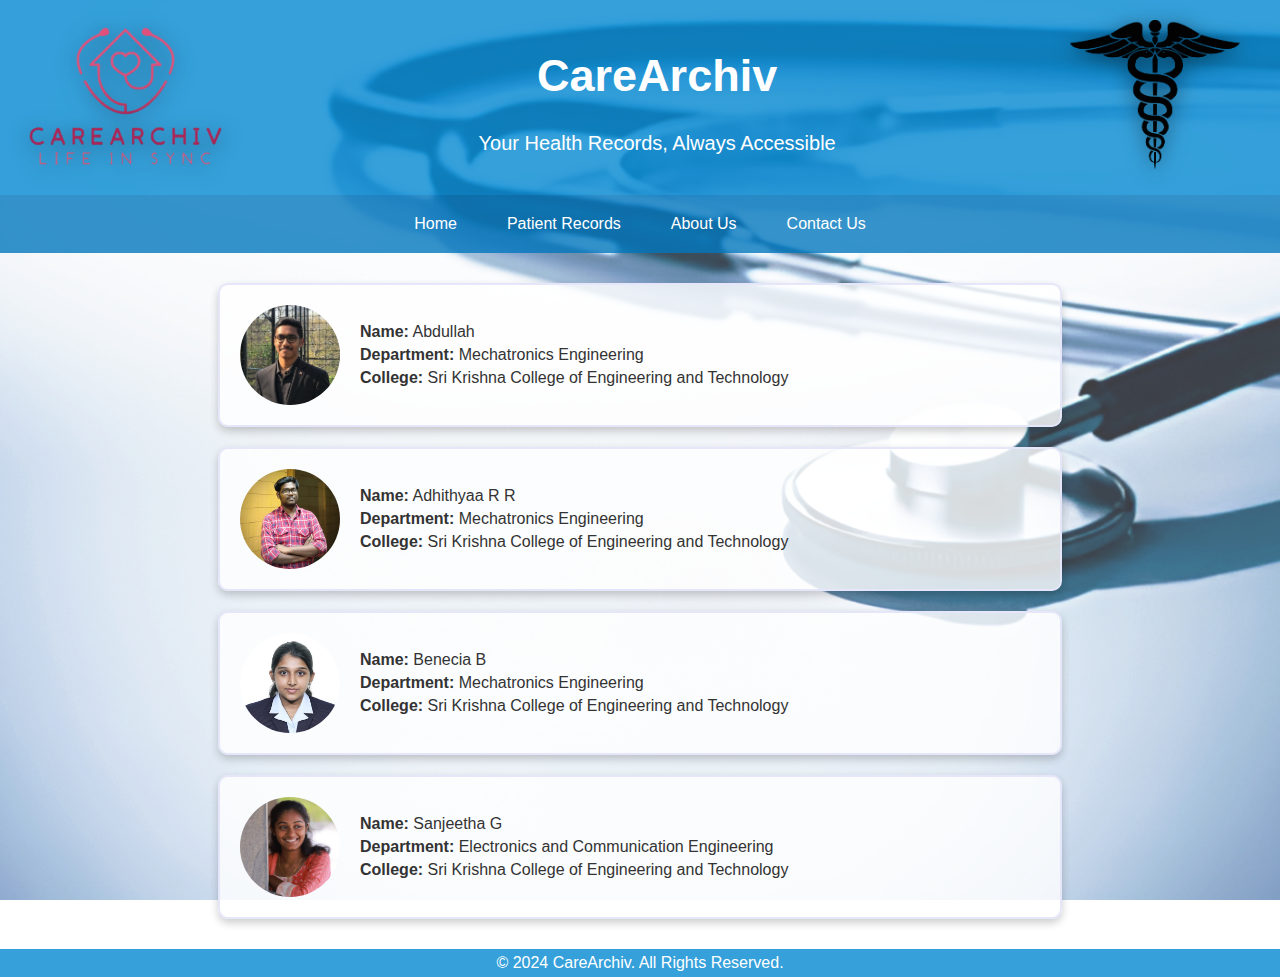
==== about.html @ 6587b3bd "Add files via upload" ====
<!DOCTYPE html>
<html lang="en">
<head>
    <meta charset="UTF-8">
    <meta name="viewport" content="width=device-width, initial-scale=1.0">
    <title>CareArchiv | About Us</title>
    <link rel="icon" href="icon.png" type="image/icon type">
    <link rel="stylesheet" href="styles.css">
</head>
<body>
    <header>
        <div>
            <img src = "ourlogo.png">
        </div>
        <div>
            <h1>CareArchiv</h1>
            <p>Your Health Records, Always Accessible</p>
        </div>
        <div>
            <img src = "snek.png">
        </div>
    </header>

    <nav>
        <a href="index.html">Home</a>
        <a href="display.html">Patient Records</a>
        <a href="about.html">About Us</a>
        <a href="contact.html">Contact Us</a>
    </nav>


    <div class="about-page">
        <div class="flex-container">
            <div class="flex-item">
                <img src="abdullah.jpg" alt="Photo 1" class="profile-photo">
                <div class="profile-info">
                    <p><strong>Name:</strong> Abdullah</p>
                    <p><strong>Department:</strong> Mechatronics Engineering</p>
                    <p><strong>College:</strong> Sri Krishna College of Engineering and Technology</p>
                </div>
            </div>
            <div class="flex-item">
                <img src="adithyaa.jpg" alt="Photo 2" class="profile-photo">
                <div class="profile-info">
                    <p><strong>Name:</strong> Adhithyaa R R</p>
                    <p><strong>Department:</strong> Mechatronics Engineering </p>
                    <p><strong>College:</strong> Sri Krishna College of Engineering and Technology</p>
                </div>
            </div>
            <div class="flex-item">
                <img src="benecia.jpg" alt="Photo 3" class="profile-photo">
                <div class="profile-info">
                    <p><strong>Name:</strong> Benecia B</p>
                    <p><strong>Department:</strong> Mechatronics Engineering</p>
                    <p><strong>College:</strong> Sri Krishna College of Engineering and Technology</p>
                </div>
            </div>
            <div class="flex-item">
                <img src="sanjeetha.jpg" alt="Photo 4" class="profile-photo">
                <div class="profile-info">
                    <p><strong>Name:</strong> Sanjeetha G</p>
                    <p><strong>Department:</strong> Electronics and Communication Engineering</p>
                    <p><strong>College:</strong> Sri Krishna College of Engineering and Technology</p>
                </div>
            </div>
        </div>
    </div>

    <footer>
        <p>&copy; 2024 CareArchiv. All Rights Reserved.</p>
    </footer>
</body>
</html>
---- styles.css ----
/* Gloginobal Styles */
body {
    font-family: Arial, sans-serif;
    margin: 0;
    padding: 0;
    background-color: #f4f4f4;
    background: url('image.jpg') no-repeat center center fixed;
    background-size: cover;
    display: flex;
    flex-direction: column;
    min-height: 100vh; /* Ensure body takes full viewport height */
    
}
.chikichiki {
    background: #0288d1;
}
/* Header and Navigation Styles */
header {
    background-color: rgba(2, 136, 209, 0.8);
    color: white;
    padding: 20px;
    text-align: center;
    overflow: hidden;
    display: flex;
    flex-direction: row;
    justify-content: space-between;
}
header img {
    
    filter: drop-shadow(0px 4px 10px rgba(0, 0, 0, 0.5));
    height: 150px;
    width: auto;
    margin-right: 20px;
    margin-left: auto;
}
header h1 {
    font-size: 45px;
}
header p {
    font-size: 20px;
}
nav {
    display: flex;
    justify-content: center;
    background-color: rgba(2, 119, 189, 0.8);
    padding: 10px;
    width: auto;
    overflow: hidden;
}

nav a {
    color: white;
    text-decoration: none;
    margin: 0 15px;
    padding: 10px;
    transition: background-color 0.3s;
}

nav a:hover {
    background-color: rgba(1, 87, 155, 0.8);
    border-radius: 5px;
}
.dontoverlay {
    text-align: center;
    transform: translateY(325%);
}
.dontoverlay2 {
    text-align: center;
    transform: translateY(300%);
}

/* Login Container and Box Styles */
.login-container {
    display: flex;
    justify-content: space-around;
    margin: 150px 100px 20px 100px;
}
.register-container {
    display: flex;
    justify-content: space-around;
    
    margin: 100px 100px 20px 100px;
}

.login-box {
    background-color: rgba(255, 255, 255, 0.8);
    padding: 20px;
    width: 30%;
    box-shadow: 0 4px 8px rgba(0, 0, 0, 0.2);
    text-align: center;
    border-radius: 10px;
}

.login-box h2 {
    color: #0288d1;
    margin-bottom: 15px;
}
.register-box h2 {
    color: #0288d1;
    margin-bottom: 15px;
}

.login-box form {
    display: flex;
    flex-direction: column;
}
.register-box form {
    display: flex;
    flex-direction: column;
}

.login-box input {
    margin: 10px 0;
    padding: 10px;
    font-size: 1em;
    border: 1px solid #ccc;
    border-radius: 5px;
    
    
}
.register-box {
    background-color: rgba(255, 255, 255, 0.8);
    padding: 20px;
    width: 30%;
    box-shadow: 0 4px 8px rgba(0, 0, 0, 0.2);
    text-align: center;
    border-radius: 10px;
}
.register-box input {
    margin: 10px 0;
    padding: 10px;
    font-size: 1em;
    border: 1px solid #ccc;
    border-radius: 5px;
}
.register-box button {
    padding: 10px;
    background-color: #0288d1;
    color: white;
    border: none;
    border-radius: 5px;
    cursor: pointer;
}

.login-box button {
    padding: 10px;
    background-color: #0288d1;
    color: white;
    border: none;
    border-radius: 5px;
    cursor: pointer;
    
}
.alreadyiruku {
    text-align: center;
}
.alreadyiruku button {
    padding: 20px;
    background-color: #0288d1;
    color: rgb(255, 255, 255);
    border: none;
    border-radius: 5px;
    cursor: pointer;
    font-size: 15px;
}
.back-button2 {
    text-align: center;
    padding: 10px;
}
.back-button2 button {
    margin: 40px 0px 40px 0px;
    padding: 20px;
    background-color: #0288d1;
    color: rgb(255, 255, 255);
    border: none;
    border-radius: 5px;
    cursor: pointer;
    margin-left: auto;
    font-size: 15px;
}
.back-button2 button:hover {
    background-color: #0277bd;
    color: white;
}
.alreadyiruku button:hover {
    background-color: #0277bd;
    color: white;
}

.login-box button:hover {
    background-color: #0277bd;
}
.register-box button:hover {
    background-color: #0277bd;
}
/* Content Box Styles */
.content {
    display: flex;
    justify-content: space-around;
    margin: 40px 20px;
}
.content2 {
    background-color: rgba(2, 136, 209, 0.8);
    display: flex;
    justify-content: space-around;
    width: 100%; /* Ensure full width */
    box-sizing: border-box; /* Include padding and border in the element’s total width and height */
    margin: 0; /* Reset margins */
    padding: 20px; /* Optional: adjust padding if needed */
}

/* Blue background for all content boxes */
.content .box {
    background-color: rgb(255, 255, 255);
    color: #0288d1;
    padding: 20px;
    width: 30%;
    box-shadow: 0 4px 8px rgba(0, 0, 0, 0.2);
    text-align: center;
    border-radius: 10px;
}
.content2 .box2 {
    background-color: rgb(255, 255, 255);
    color: #0288d1;
    padding: 20px;
    width: 30%;
    box-shadow: 0 4px 8px rgba(0, 0, 0, 0.2);
    text-align: center;
    border-radius: 10px;
}

.content .box h2 {
    color: #0288d1;
}
.content2 .box2 h2 {
    color: #0288d1;
}


.content .box p {
    color: #0288d1;
}
.content .box .actions .access-history-button {
    
    padding: 10px;
    background-color: #0288d1;
    color: white;
    border: none;
    border-radius: 5px;
    cursor: pointer;
    font-size: 1em;
    font-weight: bold;
    margin-top: 10px;
}
.content .box .actions .access-scan-button {
    
    padding: 10px;
    background-color: #0288d1;
    color: white;
    border: none;
    border-radius: 5px;
    cursor: pointer;
    font-size: 1em;
    font-weight: bold;
    margin-top: 10px;
}   
.content .box .actions button:hover {
    background-color: #0277bd;

}
.content2 .box2 p {
    color: #0288d1;
}

/* Footer Styles */
footer {
    background-color: rgba(2, 136, 209, 0.8);
    color: white;
    text-align: center;
    padding: 5px;
    margin-top: auto; /* Push footer to the bottom */
    width: auto;
}

footer p {
    margin: 0;
}

/* Additional Styles for OTP Page */
body.otp-page {
    overflow: hidden; /* Hide sbuttorollbar specifically for OTP page */
}

.otp-container {
    position: absolute;
    top: 50%;
    left: 50%;
    transform: translate(-50%, -50%);
    display: flex;
    justify-content: center;
    align-items: center;
    width: 100%;
    height: calc(100vh - 80px);
}

.otp-box {
    background-color: rgba(2, 119, 189, 0.8);
    padding: 20px;
    width: 100%;
    max-width: 400px;
    box-shadow: 0 4px 8px rgba(0, 0, 0, 0.2);
    text-align: center;
    border-radius: 10px;
}

.otp-box .inner-box {
    display: flex;
    flex-direction: column;
    justify-content: center;
    align-items: center;
    height: 100%;
}

.otp-box .header {
    margin-bottom: 20px;
}

#otp {
    color: white;
    font-weight: bold;
    font-size: 1.5em;
}

#otp.active {
    font-weight: bold;
    
    color: #0288d1;

}

#otp-form {
    display: flex;
    flex-direction: column;
    align-items: center;
}

#otp-form input {
    margin: 10px 0;
    padding: 10px;
    font-size: 1em;
    border: 1px solid #ccc;
    border-radius: 5px;
    width: 100%;
    max-width: 300px;
}

#otp-form button {
    padding: 10px;
    background-color: #0277bd;
    color: white;
    border: 2px solid white;
    border-radius: 5px;
    cursor: pointer;
    font-size: 1em;
    font-weight: bold;
    margin-top: 10px;
}

#otp-form button:hover {
    background-color: #01579b;
    border: 2px solid white;
}

/* Styles for Details Page Inner Rectangle */
body.details-page {
    overflow: hidden;
}
.details-page .inner-rectangle {
    width: 50%; /* Adjusted width to 50% */
    max-width: 600px;
    padding: 20px;
    box-sizing: border-box;
    overflow: auto;
    margin-bottom: 60px;
    position: absolute; 
    left: 0; /* Align to the left */
    top: 30%; /* Vertically center */
    transform: translateY(-50%); /* Adjust for centering vertically */
}


.details-page {
    position: relative;
    padding: 20px;
    width: 90%;
    
    
}

.details-page .rectangle {
    display: flex;
    justify-content: space-between;
    align-items: flex-start;
    padding: 20px;
    margin-top: 60px; /* Adjust for fixed navbar height */
    width: 100%; /* Ensure the container spans the full width */
    box-sizing: border-box; /* Include padding in the width */
    overflow: hidden;
}

.details-page .title {
    font-size: 36px;
    color: #0288d1;
    margin-bottom: 20px;
    font-weight: bold;
    text-align: center;
    width: 100%;
}

.details-page .inner-rectangle {
    background-color: white;
    border-radius: 20px;
    border: 6px solid #E6E6FA;
    width: 60%;
    max-width: 600px;
    padding: 20px;
    overflow: auto;
    margin-bottom: 60px;
    transform: translateX(10%);
}

.details-page table {
    width: 100%;
    border-collapse: collapse;
}

.details-page th, .details-page td {
    border: 1px solid #ddd;
    padding: 10px;
    text-align: left;
}

.details-page th {
    background-color: #E6E6FA;
    font-weight: bold;
}

.details-page td {
    background-color: #F8F8FF;
}


.details-page .add-entry-form {
    width: 40%; /* Increased width */
    display: flex;
    flex-direction: column;
    align-items: center;
    position: absolute;
    right: 0; /* Align to the right */
    top: 15%; /* Vertically center */
    
    padding: 20px; /* Add padding to increase the size */
    box-sizing: border-box;
    transform: translateX(10%);
}
.details-page .add-entry-form input,
.details-page .add-entry-form select {
    font-size: 16px;
}

.details-page .add-entry-form input,
.details-page .add-entry-form select,
.details-page .add-entry-form button {
    margin: 5px 0;
    padding: 10px;
    border-radius: 5px;
    border: 1px solid #ddd;
    width: 100%;
    box-sizing: border-box;
}

.details-page .add-entry-form button {
    background-color: #0288d1;
    color: white;
    cursor: pointer;
    border: none;
}

.details-page .back-button {
    background-color: #0288d1;
    color: white;
    border: none;
    border-radius: 5px;
    padding: 10px 20px;
    font-size: 16px;
    cursor: pointer;
    margin: 20px auto;
    margin-left: 52%;
    display: block;
    
    transform: translateY(800%);
    
}

.details-page footer {
    margin-top: auto;
    width: 100%;
    text-align: center;
}
.back-button {
    background-color: #0288d1;
    color: white;
    border: none;
    border-radius: 5px;
    padding: 10px 20px;
    font-size: 16px;
    cursor: pointer;
    margin: 20px auto;
    
    
    
}
/* Contact Page Styles */
.contact-page {
    display: flex;
    justify-content: center;
    align-items: center;
    flex-direction: column;
    padding: 20px;
}

.contact-page .inner-rectangle {
    background-color: rgba(255, 255, 255, 0.9); /* Slightly transparent white */
    border-radius: 20px;
    border: 6px solid #E6E6FA; /* Light purple border */
    width: 60%; /* Adjust as needed */
    max-width: 600px;
    padding: 20px;
    box-sizing: border-box;
}

.contact-page .title {
    font-size: 24px;
    color: #000000;
    margin-bottom: 20px;
    text-align: center;
}

.contact-page form {
    display: flex;
    flex-direction: column;
    align-items: center;
}

.contact-page input,
.contact-page textarea {
    margin: 10px 0;
    padding: 10px;
    font-size: 1em;
    border: 1px solid #ccc;
    border-radius: 5px;
    width: 100%;
    max-width: 500px;
}

.contact-page button {
    padding: 10px;
    background-color: #0288d1;
    color: white;
    border: none;
    border-radius: 5px;
    cursor: pointer;
    font-size: 1em;
    font-weight: bold;
    margin-top: 10px;
}

.contact-page button:hover {
    background-color: #0277bd;
}
/* About Page Styles */
.about-page {
    display: flex;
    justify-content: center;
    align-items: center;
    flex-direction: column;
    padding: 20px;
}

.flex-container {
    display: flex;
    flex-direction: column;
    align-items: center;
    width: 100%;
}

.flex-item {
    display: flex;
    align-items: center;
    background-color: rgba(255, 255, 255, 0.8);
    border: 2px solid #E6E6FA; /* Light purple border */
    border-radius: 10px;
    padding: 20px;
    margin: 10px 0;
    width: 80%;
    max-width: 800px;
    box-shadow: 0 4px 8px rgba(0, 0, 0, 0.2);
}

.profile-photo {
    width: 100px;
    height: 100px;
    border-radius: 50%;
    margin-right: 20px;
}

.profile-info {
    font-size: 1em;
    color: #333;
}

.profile-info p {
    margin: 5px 0;
}
.transparent {
    background-color: rgba(0, 0, 0, 0.0);
    height: 50px;
}
/*For the slideshow8/
/* Slideshow container */
.slideshow-container {
    position: relative;
    max-width: 100%;
    margin: auto;
    overflow: hidden; /* Hide overflow content */
    height: 100vh; /* Ensure the container has a height */
    background-color: rgba(23, 156, 223, 0.5);
}
.temp {
    background: url('image.jpg') no-repeat center center fixed;
    background-size: cover;
}
/* Container for slides */
.slides-wrapper {
    display: flex; /* Arrange slides in a row */
    transition: transform 0.5s ease; /* Smooth transition for sliding effect */
    height: 100%; /* Full height to fit content */
}

/* Individual slides */
.mySlides {
    min-width: 100%; /* Ensure each slide takes up full width */
    box-sizing: border-box; /* Include padding and border in width */
    display: flex;
    align-items: center; /* Center content vertically */
    justify-content: center; /* Center content horizontally */
    position: relative; /* For absolute positioning of content */
}

/* Content container to hold text and buttons together */
.content-container {
    position: absolute;
    top: 30%;
    right: 30px;
    transform: translateY(-30%);
    background-color: rgba(0, 0, 0, 0.5); /* Semi-transparent background */
    padding: 20px;
    border-radius: 10px;
    text-align: center; /* Center the content horizontally */
    opacity: 0; /* Start as invisible for fade effect */
    transition: opacity 0.5s ease; /* Smooth fade transition */
}

/* Text container */
.content-container h2 {
    color: white;
    font-size: 100px; /* Increased font size */
    font-weight: bold;
    margin: 0; /* No margin to ensure text is aligned */
    text-shadow: 2px 2px 4px rgba(0, 0, 0, 0.5);
}

/* Style the login and register buttons */
.button-container {
    text-align: center; /* Center the buttons horizontally */
}

.login-btn, .register-btn {
    margin: 10px;
    font-size: 18px;
    cursor: pointer;
    border: none;
    color: white;
    padding: 12px 30px;
    background-color: #0288d1;
    border-radius: 25px;
    box-shadow: 0 4px 8px rgba(0, 0, 0, 0.2);
    transition: all 0.3s ease;
}

.login-btn:hover, .register-btn:hover {
    background-color: #026aa7;
    transform: translateY(-3px);
    box-shadow: 0 6px 12px rgba(0, 0, 0, 0.2);
}

/* Dot container */
.dot-container {
    text-align: center;
    position: absolute;
    bottom: 10px;
    width: 100%;
}

/* Style the dots */
.dot {
    height: 15px;
    width: 15px;
    margin: 0 5px;
    background-color: #bbb;
    border-radius: 50%;
    display: inline-block;
    transition: background-color 0.3s ease;
}
footer {
    background-color: rgba(2, 136, 209, 0.8);
    color: white;
    text-align: center;
    padding: 5px;
    margin-top: auto; 
    /* Push footer to the bottom */
    width: auto;
}
#footer {
    margin-top : 17%;
}
#footer2 {
    margin-top : 15%;
}

footer p {
    margin: 0;
}

/* Active dot */
.dot.active {
    background-color: #0288d1;
}

/* General Section Styles */
section {
    padding: 40px 20px;
    background-color: rgba(214, 214, 214, 0.7);
    margin-bottom: 40px; /* Increased margin for more spacing between sections */
    
}

.section-title {
    text-align: center;
    margin-bottom: 30px; /* Increased margin for better spacing */
}

.section-title h2 {
    color: #0288d1;
    font-size: 2.5em; /* Increased font size */
    margin: 0;
}

/* Hospitals Section Styles */
.hospitals-section .hospital-info {
    display: flex;
    flex-wrap: wrap;
    justify-content: center;
    gap: 30px; /* Increased gap between boxes */
}

.hospitals-section .hospital-box {
    background-color: white;
    color: #0288d1;
    padding: 30px; /* Increased padding */
    width: 350px; /* Increased width */
    box-shadow: 0 4px 12px rgba(0, 0, 0, 0.3); /* Slightly bigger shadow */
    border-radius: 10px;
    text-align: center;
    /* Ensure content stays centered */
    box-sizing: border-box;
}

.hospitals-section .hospital-box h3 {
    margin: 0;
    font-size: 1.8em; /* Increased font size */
}

.hospitals-section .hospital-box p {
    margin: 10px 0;
    font-size: 1.1em; /* Slightly larger font size for readability */
}

/* Ranking Section Styles */
.ranking-section .ranking-info {
    display: flex;
    flex-wrap: wrap;
    justify-content: center;
    gap: 30px; /* Increased gap between boxes */
}

.ranking-section .ranking-box {
    background-color: white;
    color: #0288d1;
    padding: 30px; /* Increased padding */
    width: 350px; /* Increased width */
    box-shadow: 0 4px 12px rgba(0, 0, 0, 0.3); /* Slightly bigger shadow */
    border-radius: 10px;
    text-align: center;
    /* Ensure content stays centered */
    box-sizing: border-box;
}

.ranking-section .ranking-box h3 {
    margin: 0;
    font-size: 1.8em; /* Increased font size */
}

.ranking-section .ranking-box p {
    margin: 10px 0;
    font-size: 1.1em; /* Slightly larger font size for readability */
}
.makebig {
    text-align: center;
    width: 1000px;
    margin-left: auto;
    margin-right: auto;
    
    
}
.makebig h1 {
    font-size: 60pt;
    color: #737272;
    font-family: 'Segoe UI', Tahoma, Geneva, Verdana, sans-serif;
    font-weight: 1000;
}
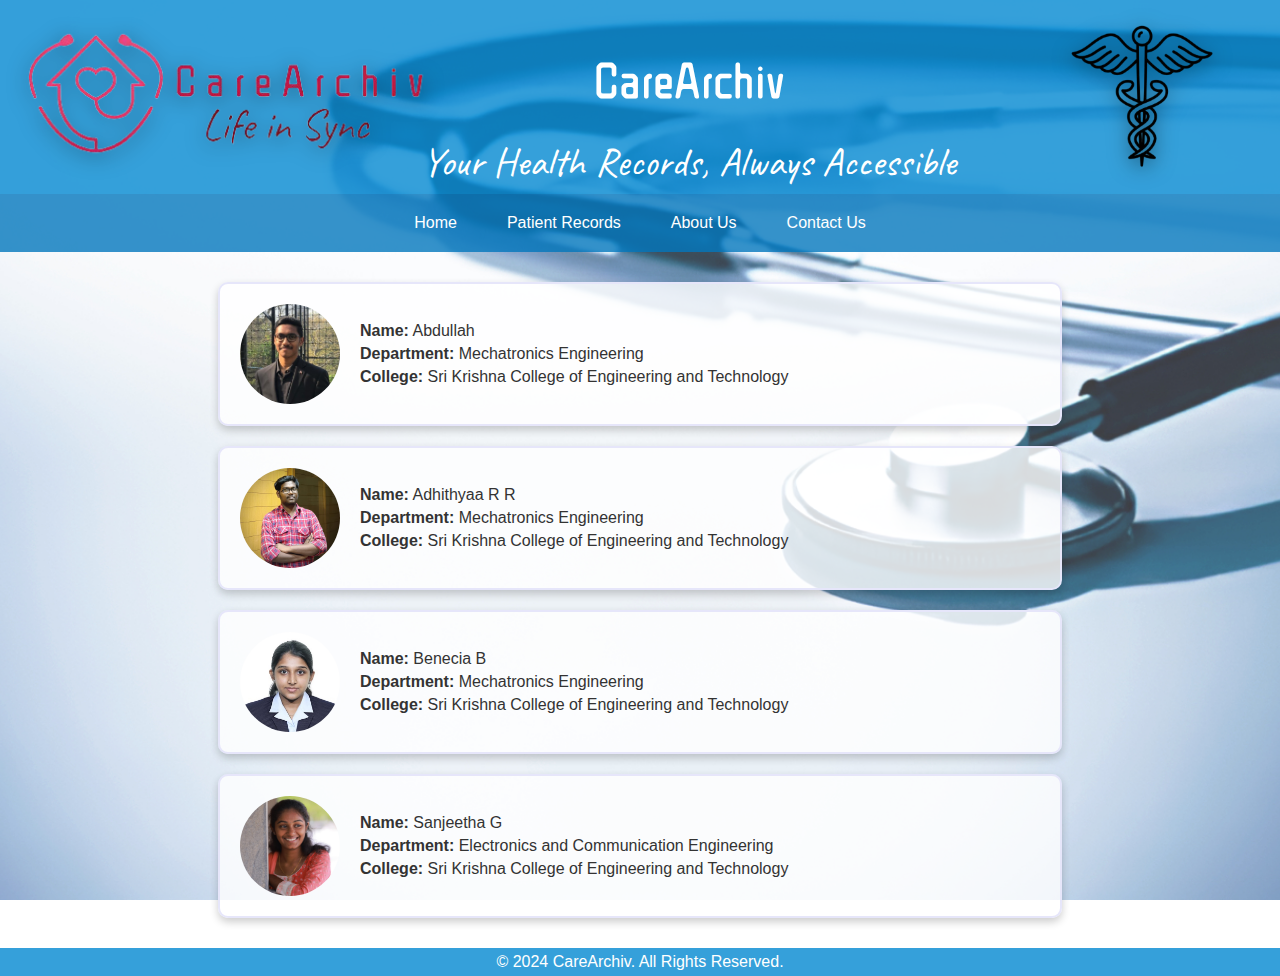
==== commit 1088c55d: "Add files via upload" ====
--- a/about.html
+++ b/about.html
@@ -6,13 +6,15 @@
     <title>CareArchiv | About Us</title>
     <link rel="icon" href="icon.png" type="image/icon type">
     <link rel="stylesheet" href="styles.css">
-</head>
+    <link rel="preconnect" href="https://fonts.googleapis.com">
+    <link rel="preconnect" href="https://fonts.gstatic.com" crossorigin>
+    <link href="https://fonts.googleapis.com/css2?family=Caveat:wght@400..700&family=ZCOOL+QingKe+HuangYou&display=swap" rel="stylesheet">
 <body>
     <header>
         <div>
             <img src = "ourlogo.png">
         </div>
-        <div>
+        <div class = "left">
             <h1>CareArchiv</h1>
             <p>Your Health Records, Always Accessible</p>
         </div>
--- a/styles.css
+++ b/styles.css
@@ -24,7 +24,31 @@
     display: flex;
     flex-direction: row;
     justify-content: space-between;
-}
+    position: relative;
+}
+/* styles.css */
+#overlay {
+    position: fixed;
+    top: 0;
+    left: 0;
+    width: 100%;
+    height: 100%;
+    background-color: rgba(255, 255, 255, 0.7); /* 50% transparent white */
+    z-index: 1000; /* Ensure it covers everything else */
+    opacity: 1;
+    transition: opacity 2s ease-out; /* Smooth fade out */
+    
+    /* Flexbox properties for centering */
+    display: flex;
+    justify-content: center;
+    align-items: center;
+}
+
+#overlay-logo {
+    max-width: 1000px; /* Adjust the size as needed */
+    max-height: 1000px;
+}
+
 header img {
     
     filter: drop-shadow(0px 4px 10px rgba(0, 0, 0, 0.5));
@@ -33,11 +57,27 @@
     margin-right: 20px;
     margin-left: auto;
 }
+  
+.left {
+    left: 33%;
+    text-align: center;
+    position: absolute;
+}
 header h1 {
-    font-size: 45px;
+    font-family: "ZCOOL QingKe HuangYou", sans-serif;
+    font-style: normal;
+    font-weight: 400;
+    font-size: 50px;
+    
 }
 header p {
-    font-size: 20px;
+    font-family: "Caveat", cursive;
+    font-optical-sizing: auto;
+    font-weight: 400;
+    font-style: normal;
+    font-size: 40px;
+    margin: 0;
+    
 }
 nav {
     display: flex;
